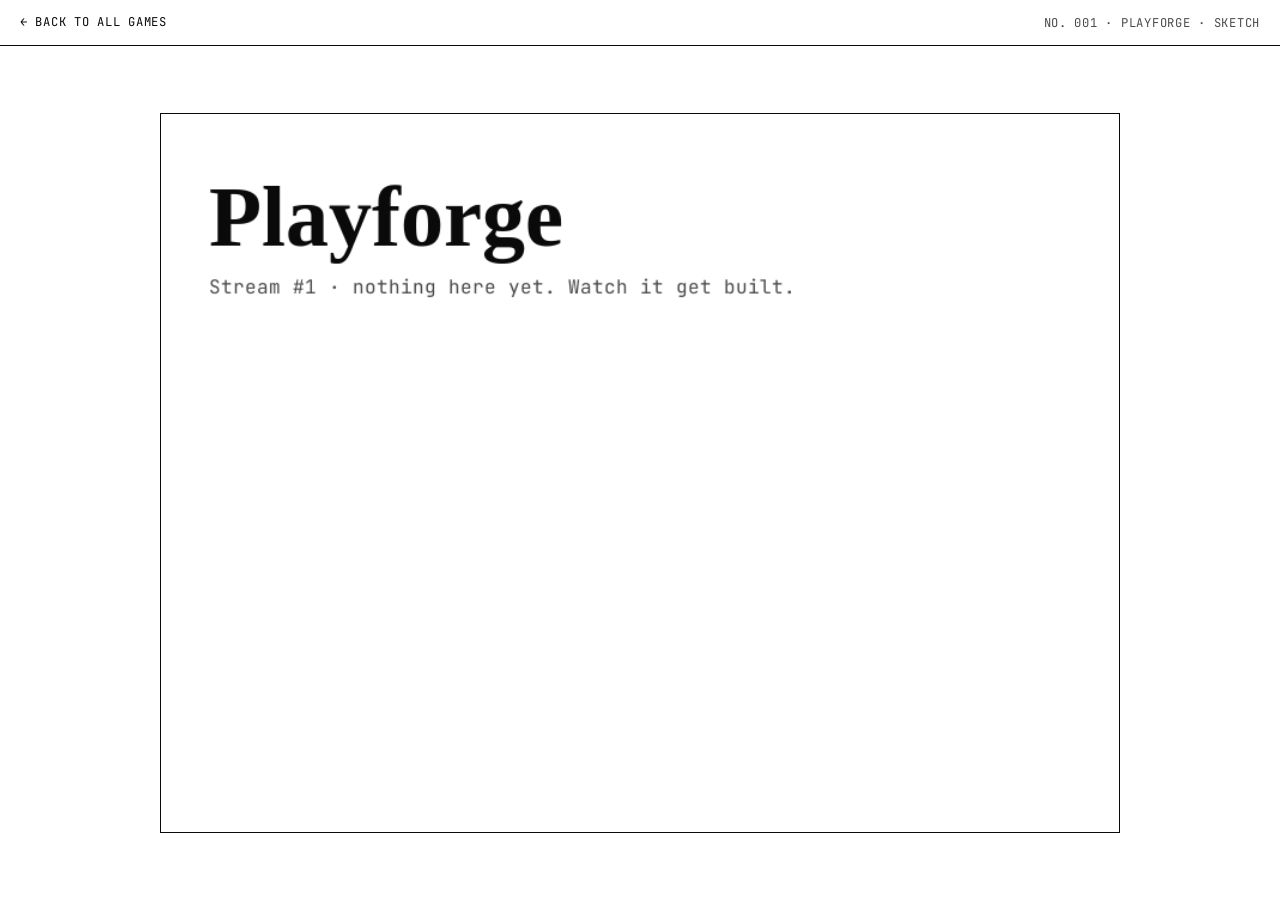
==== games/playforge/index.html @ 60ed4891 "Initial commit: Playforge site and first game sketch Co-Authored-By: Claude Fable 5.1 <noreply@anthr" ====
<!doctype html>
<html lang="en">
<head>
  <meta charset="utf-8">
  <meta name="viewport" content="width=device-width, initial-scale=1">
  <title>Playforge</title>
  <link rel="stylesheet" href="https://fonts.googleapis.com/css2?family=Fraunces:opsz,wght@9..144,600&family=JetBrains+Mono:wght@400;600&display=swap">
  <style>
    :root { color-scheme: light; --paper: #ffffff; --ink: #0a0a0a; --ink-2: #4b4b4b; }
    * { box-sizing: border-box; }
    html, body { height: 100%; }
    body { margin: 0; background: var(--paper); color: var(--ink); font-family: "JetBrains Mono", Menlo, monospace; display: grid; grid-template-rows: auto 1fr; }
    header { display: flex; flex-wrap: wrap; gap: 8px; justify-content: space-between; align-items: center; padding: 14px 20px; border-bottom: 1px solid var(--ink); font-size: 0.76rem; text-transform: uppercase; letter-spacing: 0.06em; color: var(--ink-2); }
    header a { color: var(--ink); text-decoration: none; border-bottom: 1px solid transparent; }
    header a:hover { border-bottom-color: var(--ink); }
    main { display: grid; place-items: center; padding: 20px; }
    canvas { width: min(100%, 960px); aspect-ratio: 4 / 3; background: var(--paper); border: 1px solid var(--ink); }
  </style>
</head>
<body>
  <header>
    <a href="../../index.html">← Back to all games</a>
    <span>No. 001 · Playforge · sketch</span>
  </header>
  <main>
    <canvas id="game" width="800" height="600"></canvas>
  </main>
  <script src="game.js"></script>
</body>
</html>
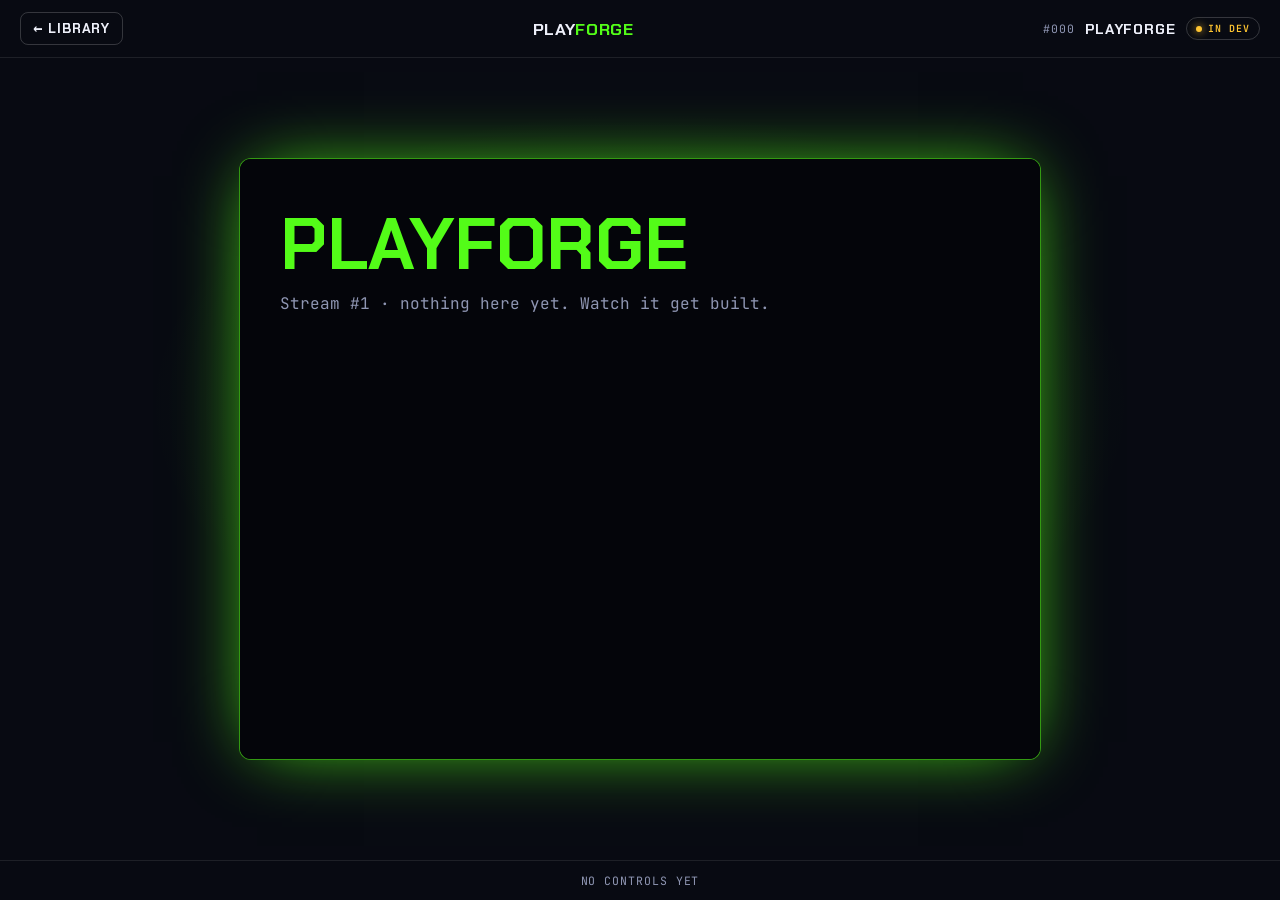
==== commit 940f75be: "Redesign Playforge as a game platform Dark, neon gamer theme with a featured-game slot, cover-art li" ====
--- a/games/playforge/index.html
+++ b/games/playforge/index.html
@@ -4,27 +4,22 @@
   <meta charset="utf-8">
   <meta name="viewport" content="width=device-width, initial-scale=1">
   <title>Playforge</title>
-  <link rel="stylesheet" href="https://fonts.googleapis.com/css2?family=Fraunces:opsz,wght@9..144,600&family=JetBrains+Mono:wght@400;600&display=swap">
-  <style>
-    :root { color-scheme: light; --paper: #ffffff; --ink: #0a0a0a; --ink-2: #4b4b4b; }
-    * { box-sizing: border-box; }
-    html, body { height: 100%; }
-    body { margin: 0; background: var(--paper); color: var(--ink); font-family: "JetBrains Mono", Menlo, monospace; display: grid; grid-template-rows: auto 1fr; }
-    header { display: flex; flex-wrap: wrap; gap: 8px; justify-content: space-between; align-items: center; padding: 14px 20px; border-bottom: 1px solid var(--ink); font-size: 0.76rem; text-transform: uppercase; letter-spacing: 0.06em; color: var(--ink-2); }
-    header a { color: var(--ink); text-decoration: none; border-bottom: 1px solid transparent; }
-    header a:hover { border-bottom-color: var(--ink); }
-    main { display: grid; place-items: center; padding: 20px; }
-    canvas { width: min(100%, 960px); aspect-ratio: 4 / 3; background: var(--paper); border: 1px solid var(--ink); }
-  </style>
+  <meta name="theme-color" content="#080a12">
+  <link rel="stylesheet" href="https://fonts.googleapis.com/css2?family=Chakra+Petch:wght@700&family=JetBrains+Mono:wght@400;600&display=swap">
+  <link rel="stylesheet" href="../../css/game.css">
 </head>
 <body>
-  <header>
-    <a href="../../index.html">← Back to all games</a>
-    <span>No. 001 · Playforge · sketch</span>
+  <header class="bar">
+    <a class="back" href="../../index.html">← Library</a>
+    <a class="logo" href="../../index.html">PLAY<b>FORGE</b></a>
+    <span class="now">#000 <strong>Playforge</strong> <span class="badge dev">In dev</span></span>
   </header>
-  <main>
-    <canvas id="game" width="800" height="600"></canvas>
+  <main class="stage">
+    <canvas id="game" width="800" height="600" style="aspect-ratio: 4 / 3"></canvas>
   </main>
+  <footer class="bar">
+    <span class="hint">No controls yet</span>
+  </footer>
   <script src="game.js"></script>
 </body>
 </html>
--- a/css/game.css
+++ b/css/game.css
@@ -0,0 +1,86 @@
+/* ------------------------------------------------------------------
+   PLAYFORGE – game frame
+   Shared chrome for every game page: top bar, stage, controls bar.
+   Link it from games/<name>/index.html and the game sits inside the
+   same platform as the library. Set --accent on <body> per game.
+------------------------------------------------------------------- */
+:root {
+  color-scheme: dark;
+  --bg: #080a12;
+  --panel: #111526;
+  --line: rgba(255, 255, 255, 0.09);
+  --line-2: rgba(255, 255, 255, 0.18);
+  --text: #eef0fa;
+  --muted: #8f96b3;
+  --green: #53fc18;
+  --amber: #ffc531;
+  --accent: var(--green);
+  --font-display: "Chakra Petch", "Arial Narrow", Arial, sans-serif;
+  --font-mono: "JetBrains Mono", "SF Mono", Menlo, monospace;
+}
+
+* { box-sizing: border-box; }
+html, body { height: 100%; }
+body {
+  margin: 0;
+  display: grid; grid-template-rows: auto 1fr auto;
+  background:
+    radial-gradient(700px 420px at 50% 45%, color-mix(in srgb, var(--accent) 16%, transparent), transparent 70%),
+    var(--bg);
+  color: var(--text);
+  font-family: var(--font-mono);
+  -webkit-font-smoothing: antialiased;
+}
+a { color: inherit; text-decoration: none; }
+:focus-visible { outline: 2px solid var(--green); outline-offset: 3px; border-radius: 4px; }
+
+.bar {
+  display: flex; flex-wrap: wrap; gap: 8px 20px; justify-content: space-between; align-items: center;
+  padding: 12px 20px;
+  background: rgba(8, 10, 18, 0.8);
+  font-size: 0.72rem; text-transform: uppercase; letter-spacing: 0.08em; color: var(--muted);
+}
+header.bar { border-bottom: 1px solid var(--line); }
+footer.bar { border-top: 1px solid var(--line); justify-content: center; }
+
+.back {
+  font-family: var(--font-display); font-weight: 700; font-size: 0.84rem; color: var(--text);
+  padding: 7px 12px; border: 1px solid var(--line-2); border-radius: 8px;
+  transition: border-color 0.15s, color 0.15s;
+}
+.back:hover { border-color: var(--green); color: var(--green); }
+
+.logo { font-family: var(--font-display); font-weight: 700; font-size: 1.05rem; letter-spacing: 0.04em; color: var(--text); }
+.logo b { color: var(--green); font-weight: 700; }
+
+.now { display: inline-flex; align-items: center; gap: 10px; }
+.now strong { font-family: var(--font-display); font-weight: 700; font-size: 0.9rem; color: var(--text); }
+.badge {
+  display: inline-flex; align-items: center; gap: 6px;
+  padding: 4px 9px; border-radius: 999px; border: 1px solid var(--line-2);
+  font-size: 0.62rem; font-weight: 600; letter-spacing: 0.1em;
+}
+.badge::before { content: ""; width: 6px; height: 6px; border-radius: 50%; background: currentColor; box-shadow: 0 0 8px currentColor; }
+.badge.playable { color: var(--green); }
+.badge.dev { color: var(--amber); }
+
+.stage { display: grid; place-items: center; padding: 20px; min-height: 0; }
+.stage canvas {
+  max-width: 100%; max-height: 100%;
+  border: 1px solid color-mix(in srgb, var(--accent) 60%, transparent);
+  border-radius: 12px;
+  background: #04050a;
+  box-shadow: 0 0 70px -18px var(--accent);
+  touch-action: none;
+}
+
+.hint { display: inline-flex; align-items: center; gap: 6px; }
+kbd {
+  display: inline-grid; place-items: center; min-width: 26px; height: 26px; padding: 0 7px;
+  font: 600 0.72rem var(--font-mono); color: var(--text);
+  background: var(--panel); border: 1px solid var(--line-2); border-bottom-width: 3px; border-radius: 6px;
+}
+
+@media (max-width: 600px) {
+  .logo { display: none; }
+}
